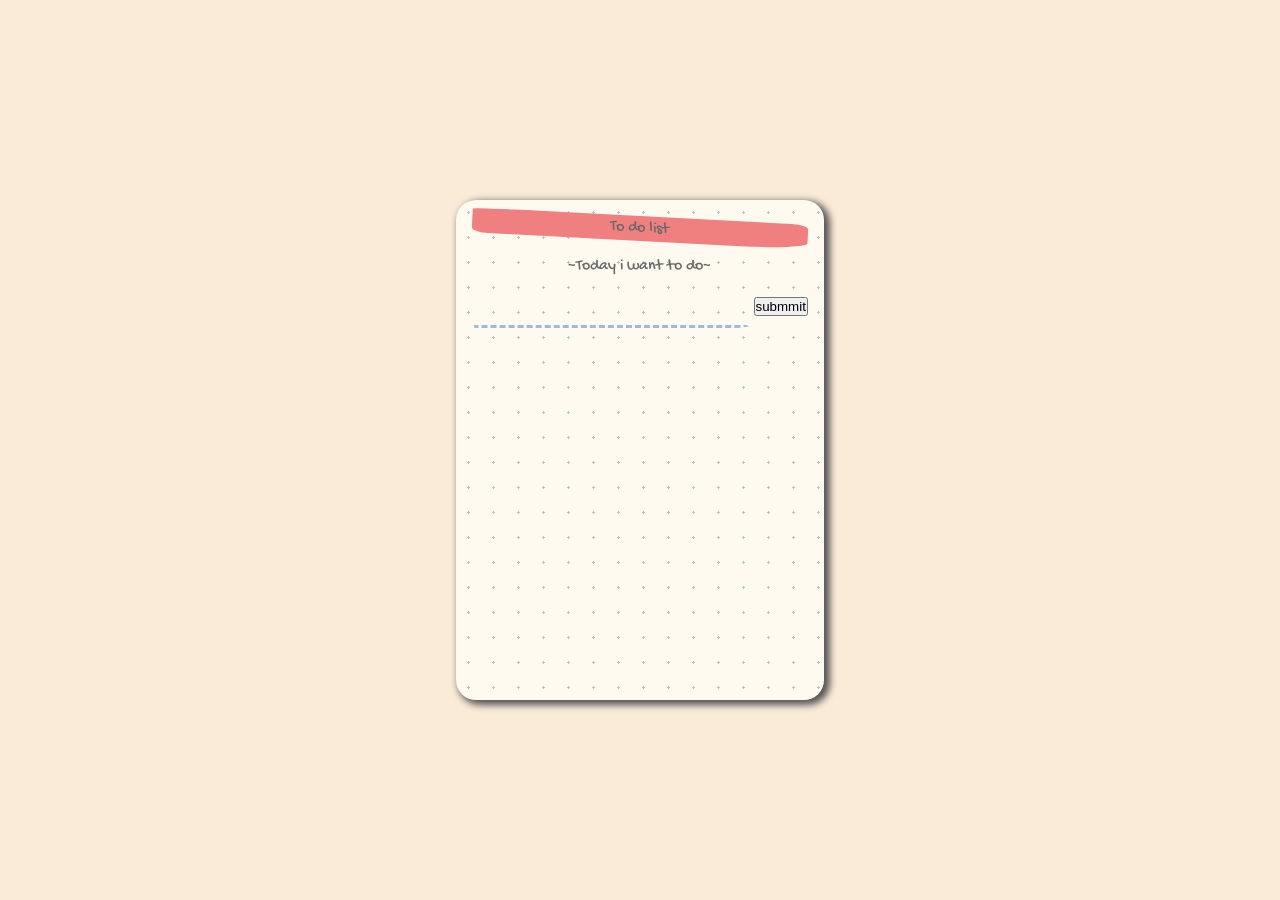
==== html/todoList/index.html @ b02b30f9 "2/1" ====
<!DOCTYPE html>
<html lang="en">
<head>
    <meta charset="UTF-8">
    <meta name="viewport" content="width=device-width, initial-scale=1.0">
    <title>Document</title>
    <link rel="stylesheet" href="./style.css">
</head>
<body>
   <div class="container">
    <div class="header">
        <div class="header_title">
            To do list
        </div>
    </div>
    <form class="form">
        <label for="todo" class="form_label">~Today i want to do~</label>
        <input
            type="text"
            id="todo"
            class="form_input"
            size="30"
            required>
        <button>
            <span>submmit</span>   
        </button>   

    </form>   
   </div> 
</body>
</html>
---- html/todoList/style.css ----
@import url(https://fonts.googleapis.com/css?family=Gochi+Hand);
*{
    margin: 0;
    padding: 0;
}
body{
    background-color: antiquewhite;
    min-height: 100vh;
    display: flex;
    justify-content: center;
    align-items: center;
    font-family: 'Gochi Hand';
    color:dimgray;
    font: size 130%;
    text-align: center;
}

.container{
    min-width: 250px;
    max-width: 500px;
    min-height: 500px;
    background-color: floralwhite;
    box-shadow: 4px 3px 7px 2px #565555;
    border-radius: 20px;
    padding: 1rem;
    box-sizing: border-box;
    background-image:radial-gradient(#bfc0c1 7.2%,transparent 0);
    background-size: 25px 25px;
}
.header{
    margin-bottom: 1rem;
}
.header_title{
    padding: 0.2rem 1.2rem;
    background-color: lightcoral;
    border-radius: 20% 5% 20% 5%/5% 20% 25% 20%;
    transform: rotate(3deg);
}
.form_label{
    display: block;
    margin-bottom: 0.5rem;
}
.form_input{
    box-sizing: border-box;
    background-color: transparent;
    padding:0.7rem;
    border:3px solid transparent;
    border-bottom-right-radius: 15px 3px;
    border-bottom-left-radius: 3px 15px;
    border-bottom: dashed 3px #9fbad5
}
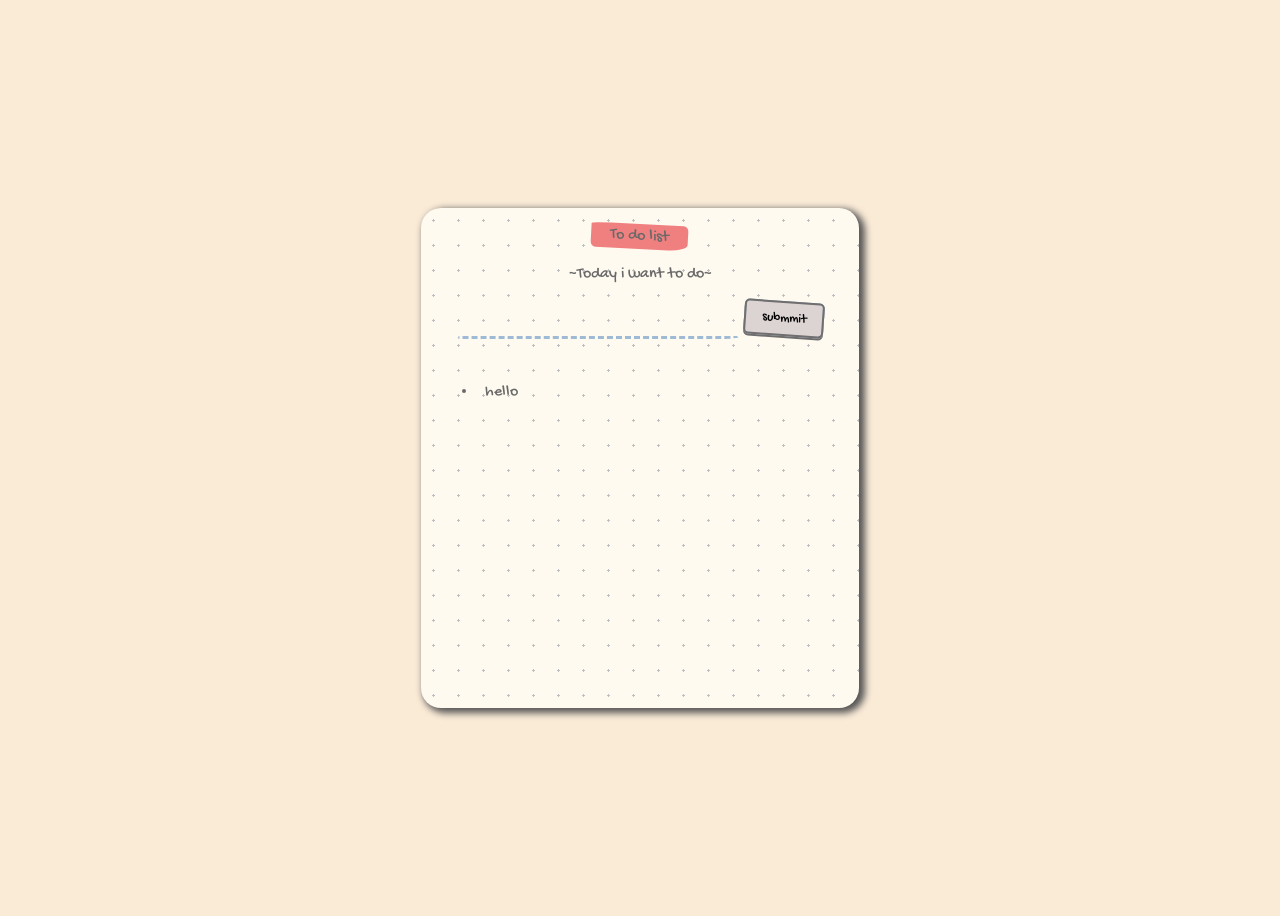
==== commit 618eef06: "2/4" ====
--- a/html/todoList/index.html
+++ b/html/todoList/index.html
@@ -21,11 +21,15 @@
             class="form_input"
             size="30"
             required>
-        <button>
+        <button class="button">
             <span>submmit</span>   
         </button>   
-
-    </form>   
+    </form> 
+    <div class="">
+        <ul class="todo-list">
+            <li>hello</li>
+        </ul>
+    </div>  
    </div> 
 </body>
 </html>
--- a/html/todoList/style.css
+++ b/html/todoList/style.css
@@ -1,8 +1,8 @@
 @import url(https://fonts.googleapis.com/css?family=Gochi+Hand);
-*{
+/* *{
     margin: 0;
     padding: 0;
-}
+} */
 body{
     background-color: antiquewhite;
     min-height: 100vh;
@@ -35,7 +35,9 @@
     background-color: lightcoral;
     border-radius: 20% 5% 20% 5%/5% 20% 25% 20%;
     transform: rotate(3deg);
+    display:inline-block;
 }
+
 .form_label{
     display: block;
     margin-bottom: 0.5rem;
@@ -47,6 +49,49 @@
     border:3px solid transparent;
     border-bottom-right-radius: 15px 3px;
     border-bottom-left-radius: 3px 15px;
-    border-bottom: dashed 3px #9fbad5
+    border-bottom: dashed 3px #9fbad5;
+    font-size: 1rem;
+    color:rgba(105, 99, 116, 0.7);
+    width:70%;
+    margin-bottom: 20px;
+
+}
+.form_input:focus{
+    outline: none;
+    border:3px solid #9fbad5;
 }
 
+.button{
+    padding:0;
+    border: none;
+    font-family: 'Gochi Hand',cursive;
+    border-image: url();
+    border-radius: 5px;
+    box-shadow: 0 2px 0 rgb(112, 109, 109);
+    background-color: rgba(86, 138, 186, 0.7);
+    transition:all 0.3s cubic-bezier(0.175 0.885 0.32 1.275);
+    transform:rotate(4deg)
+}
+.button span{
+    background-color: #dcd3d3;
+    display: block;
+    padding: 0.5rem 1rem;
+    border-radius: 5px;
+    border: 2px solid rgb(112, 110, 110);
+}
+.button:active, .button:focus{
+    padding-bottom: 0;
+    outline: 0;
+    transform: rotate(0deg);
+}
+
+.todo-list{
+    text-align: left;
+}
+.todo-list li{
+    padding: 0.5rem;
+}
+.todo-list:hover{
+    text-decoration: line-through;
+}
+
